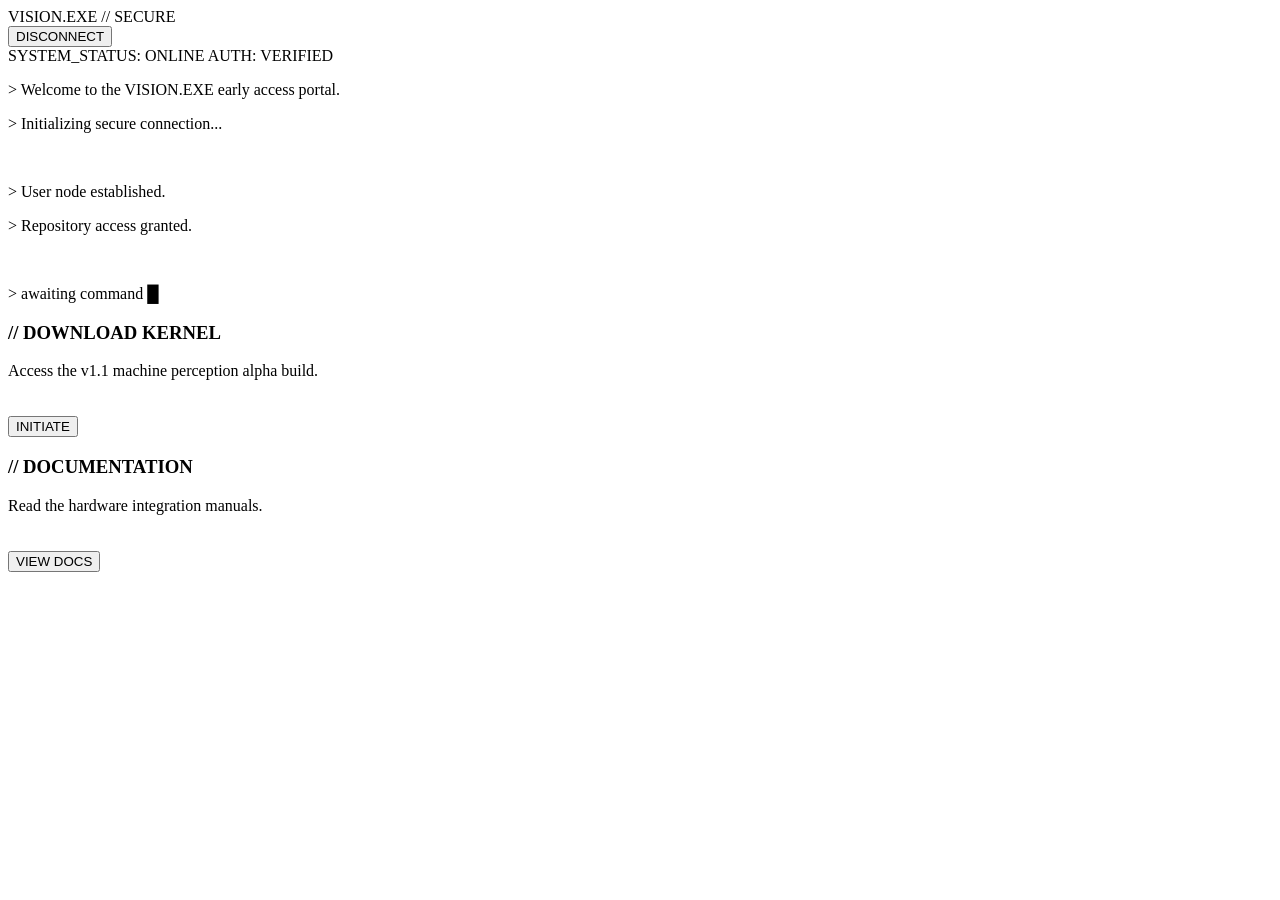
==== dashboard.html @ 7227aaf0 "Add files via upload" ====
<!DOCTYPE html>
<html lang="en">
<head>
    <meta charset="UTF-8">
    <meta name="viewport" content="width=device-width, initial-scale=1.0">
    <title>VISION.EXE - SECURE TERMINAL</title>
    <link rel="stylesheet" href="style.css">
</head>
<body>

    <nav class="main-nav">
        <div class="logo">VISION.EXE // SECURE</div>
        <a href="index.html" style="text-decoration: none;">
            <button class="early-btn" id="logout-btn">DISCONNECT</button>
        </a>
    </nav>

    <div class="dashboard-container">
        <div class="terminal-box">
            <div class="term-header">
                <span>SYSTEM_STATUS: ONLINE</span>
                <span>AUTH: VERIFIED</span>
            </div>
            <div class="term-body">
                <p>> Welcome to the VISION.EXE early access portal.</p>
                <p>> Initializing secure connection...</p>
                <br>
                <p>> User node established.</p>
                <p>> Repository access granted.</p>
                <br>
                <p class="blink">> awaiting command <span class="cursor">█</span></p>
            </div>
        </div>
        
        <div class="dashboard-widgets">
            <div class="widget">
                <h3>// DOWNLOAD KERNEL</h3>
                <p>Access the v1.1 machine perception alpha build.</p>
                <button class="early-btn" style="margin-top: 20px;">INITIATE</button>
            </div>
            <div class="widget">
                <h3>// DOCUMENTATION</h3>
                <p>Read the hardware integration manuals.</p>
                <button class="early-btn" style="margin-top: 20px;">VIEW DOCS</button>
            </div>
        </div>
    </div>

</body>
</html>
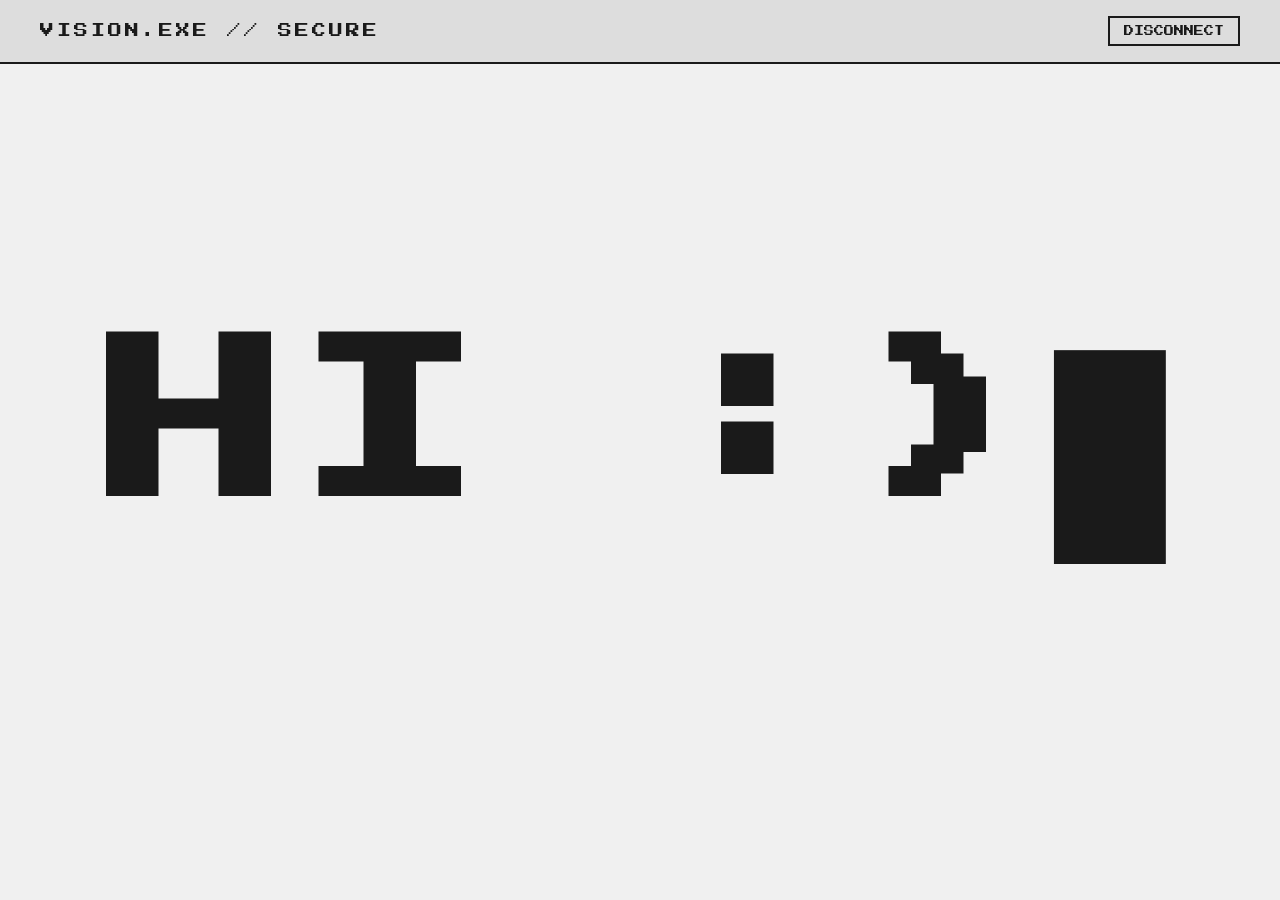
==== commit ef21d8a3: "Change title and restructure dashboard layout Updated the title and modified the layout of the dashb" ====
--- a/dashboard.html
+++ b/dashboard.html
@@ -3,48 +3,40 @@
 <head>
     <meta charset="UTF-8">
     <meta name="viewport" content="width=device-width, initial-scale=1.0">
-    <title>VISION.EXE - SECURE TERMINAL</title>
+    <title>VISION.EXE - DASHBOARD</title>
     <link rel="stylesheet" href="style.css">
+    
+    <style>
+        /* Center everything perfectly */
+        .dashboard-hero {
+            height: 100vh;
+            display: flex;
+            justify-content: center;
+            align-items: center;
+            background-color: var(--paper);
+        }
+        
+        /* Make the text responsive but massive */
+        .massive-text {
+            font-size: clamp(60px, 15vw, 180px);
+            color: var(--ink);
+            margin: 0;
+            letter-spacing: 10px;
+        }
+    </style>
 </head>
 <body>
 
     <nav class="main-nav">
         <div class="logo">VISION.EXE // SECURE</div>
         <a href="index.html" style="text-decoration: none;">
-            <button class="early-btn" id="logout-btn">DISCONNECT</button>
+            <button class="early-btn">DISCONNECT</button>
         </a>
     </nav>
 
-    <div class="dashboard-container">
-        <div class="terminal-box">
-            <div class="term-header">
-                <span>SYSTEM_STATUS: ONLINE</span>
-                <span>AUTH: VERIFIED</span>
-            </div>
-            <div class="term-body">
-                <p>> Welcome to the VISION.EXE early access portal.</p>
-                <p>> Initializing secure connection...</p>
-                <br>
-                <p>> User node established.</p>
-                <p>> Repository access granted.</p>
-                <br>
-                <p class="blink">> awaiting command <span class="cursor">█</span></p>
-            </div>
-        </div>
-        
-        <div class="dashboard-widgets">
-            <div class="widget">
-                <h3>// DOWNLOAD KERNEL</h3>
-                <p>Access the v1.1 machine perception alpha build.</p>
-                <button class="early-btn" style="margin-top: 20px;">INITIATE</button>
-            </div>
-            <div class="widget">
-                <h3>// DOCUMENTATION</h3>
-                <p>Read the hardware integration manuals.</p>
-                <button class="early-btn" style="margin-top: 20px;">VIEW DOCS</button>
-            </div>
-        </div>
-    </div>
+    <main class="dashboard-hero">
+        <h1 class="massive-text">HI :)<span class="cursor">█</span></h1>
+    </main>
 
 </body>
-</html>+</html>
--- a/style.css
+++ b/style.css
@@ -0,0 +1,705 @@
+@import url('https://fonts.googleapis.com/css2?family=Press+Start+2P&display=swap');
+
+/* ── COLOUR PALETTE ── */
+:root {
+  --ink:   #1a1a1a;   /* near-black — high contrast text/borders */
+  --paper: #f0f0f0;   /* off-white background */
+  --gray:  #444444;   /* dark gray for body text */
+  --mid:   #777777;   /* medium gray for minor labels */
+  --lt:    #aaaaaa;   /* light gray for decorative elements */
+}
+
+/* ── BASE ── */
+html {
+  scroll-snap-type: y proximity;
+  scroll-padding-top: 80px;
+  overflow-x: hidden;
+  overflow-y: scroll;
+}
+
+body {
+  margin: 0;
+  background-color: var(--paper);
+  color: var(--ink);
+  font-family: 'Press Start 2P', monospace;
+  min-height: 100vh;
+  overflow-x: hidden;
+  cursor: url('data:image/svg+xml;utf8,<svg xmlns="http://www.w3.org/2000/svg" width="16" height="16" viewBox="0 0 16 16"><path d="M0,0 v14 l4,-4 l3,5 l2,-1 l-3,-5 h5 z" fill="white" stroke="black" stroke-width="1" stroke-linejoin="miter"/></svg>'), auto;
+}
+/* Apply the pixel hand to all interactive elements */
+button, .card, .early-btn, .dot {
+  cursor: url('data:image/svg+xml;utf8,<svg xmlns="http://www.w3.org/2000/svg" width="16" height="16" viewBox="0 0 16 16"><path d="M5,0 h2 v5 h2 v-3 h2 v3 h2 v3 h2 v6 h-8 v-6 h-2 v-8 z" fill="white" stroke="black" stroke-width="1" stroke-linejoin="miter"/></svg>'), pointer;
+}
+/* --- THE WINDOWS ME SCROLLBAR --- */
+::-webkit-scrollbar {
+  width: 18px; /* Classic chunky width */
+  background: #dfdfdf;
+}
+
+::-webkit-scrollbar-track {
+  background: #dfdfdf;
+  /* The inner shadow of the track */
+  border-left: 2px solid #808080; 
+}
+
+::-webkit-scrollbar-thumb {
+  background: #c0c0c0;
+  /* The classic 3D pop-out bevel */
+  border-top: 2px solid #ffffff;
+  border-left: 2px solid #ffffff;
+  border-right: 2px solid #000000;
+  border-bottom: 2px solid #000000;
+}
+
+::-webkit-scrollbar-thumb:hover {
+  background: #cccccc;
+}
+
+::-webkit-scrollbar-thumb:active {
+  background: #a0a0a0;
+  /* Invert the bevel when clicked so it looks "pressed" */
+  border-top: 2px solid #000000;
+  border-left: 2px solid #000000;
+  border-right: 2px solid #ffffff;
+  border-bottom: 2px solid #ffffff;
+}
+
+/* ── NAV ── */
+.main-nav {
+  display: flex;
+  justify-content: space-between;
+  align-items: center;
+  padding: 16px 40px;
+  position: fixed;
+  top: 0;
+  left: 0;
+  right: 0;
+  box-sizing: border-box;
+  background-color: rgba(220, 220, 220, 0.95);
+  border-bottom: 2px solid var(--ink);
+  z-index: 999;
+}
+
+.logo {
+  font-size: 14px;
+  letter-spacing: 3px;
+  color: var(--ink);
+}
+
+.early-btn {
+  font-family: 'Press Start 2P', monospace;
+  font-size: 10px;
+  background: transparent;
+  border: 2px solid var(--ink);
+  padding: 8px 14px;
+  cursor: pointer;
+  color: var(--ink);
+  transition: background 0.2s, color 0.2s;
+}
+
+.early-btn:hover {
+  background: var(--ink);
+  color: var(--paper);
+}
+
+/* ── HERO ── */
+.hero {
+  height: 100vh;
+  display: flex;
+  flex-direction: column;
+  justify-content: center;
+  align-items: flex-start;
+  padding-left: 10%;
+  scroll-snap-align: start;
+}
+
+/* clamp(min, preferred, max) — scales smoothly between screen sizes */
+.title {
+  font-size: clamp(28px, 7vw, 72px);
+  margin: 0;
+  letter-spacing: 6px;
+  color: var(--ink);
+}
+/* Ensure the spans don't break the layout */
+.letter {
+  display: inline-block;
+  transition: color 0.1s ease; /* A very fast transition for a snappy feel */
+  cursor: inherit; /* Inherits your 8-bit pointer */
+}
+
+/* The hover effect on individual letters */
+.letter:hover {
+  color: #ff0000; /* Currently set to red. Change this hex code to whatever you like! */
+}
+
+.subtitle {
+  font-size: clamp(8px, 1.4vw, 13px);
+  margin-top: 24px;
+  color: var(--gray);
+  line-height: 2.0;
+}
+
+.blink {
+  font-size: clamp(7px, 1.1vw, 11px);
+  margin-top: 40px;
+  color: var(--gray);
+}
+
+.cursor {
+  animation: blinker 1s linear infinite;
+}
+
+@keyframes blinker {
+  50% { opacity: 0; }
+}
+
+/* ── CANVAS BACKGROUND ── */
+.dino-bg {
+  position: absolute;
+  left: 0;
+  bottom: -2%;
+  width: 100%;
+  z-index: -1;
+  pointer-events: none;
+  opacity: 0.35;
+}
+
+canvas#c {
+  width: 100%;
+  height: auto;
+  image-rendering: pixelated;
+}
+
+/* ── GENERIC SECTION ── */
+section {
+  min-height: 100vh;
+  padding: 50px 10%;
+  box-sizing: border-box;
+  scroll-snap-align: start;
+}
+
+/* ── SLIDER SCENE ── */
+/* NOTE: padding: 0 overrides the generic section padding above.
+   This is needed so absolutely-positioned children fill the whole viewport. */
+.scene {
+  position: relative;
+  width: 100%;
+  height: 100vh;
+  padding: 0;             /* override section padding */
+  overflow: hidden;
+  background: var(--paper);
+  scroll-snap-align: start;
+}
+
+/* Header */
+.hdr {
+  position: absolute;
+  top: 10%;
+  left: 50%;
+  transform: translateX(-50%);
+  text-align: center;
+  z-index: 10;
+  white-space: nowrap;
+}
+
+.hdr h1 {
+  font-size: clamp(8px, 1.1vw, 13px);
+  letter-spacing: .3em;
+  color: var(--ink);
+}
+
+.hdr-bar {
+  width: 200px;
+  height: 2px;
+  background: var(--ink);
+  margin: 10px auto 0;
+  position: relative;
+}
+
+.hdr-bar::before, .hdr-bar::after {
+  content: '';
+  position: absolute;
+  top: -3px;
+  width: 2px;
+  height: 8px;
+  background: var(--ink);
+}
+.hdr-bar::before { left: 0; }
+.hdr-bar::after  { right: 0; }
+
+/* ── CARDS ── */
+.cards-row {
+  position: absolute;
+  top: 50%;
+  transform: translateY(-50%);
+  left: 0;
+  right: 0;
+  display: flex;
+  align-items: center;
+  justify-content: center;
+  gap: 20px;
+  padding: 0 20px;
+}
+
+.card {
+  position: relative;
+  background: var(--paper);
+  border: 2px solid var(--ink);
+  flex-shrink: 0;
+  cursor: pointer;
+  overflow: hidden;
+  will-change: width;
+  box-shadow: none;
+  transition: box-shadow 0.9s cubic-bezier(0.16,1,0.3,1);
+}
+
+/* Corner notch decorations */
+.card::before, .card::after {
+  content: '';
+  position: absolute;
+  width: 8px;
+  height: 8px;
+  background: var(--paper);
+  z-index: 1;
+}
+.card::before { top: -1px; right: -1px; border-top: 2px solid var(--ink); border-right: 2px solid var(--ink); }
+.card::after  { bottom: -1px; left: -1px; border-bottom: 2px solid var(--ink); border-left: 2px solid var(--ink); }
+
+.card-inner {
+  width: 100%;
+  height: 100%;
+  padding: 24px 20px;
+  display: flex;
+  flex-direction: column;
+  box-sizing: border-box;
+}
+
+.card-num {
+  font-size: 9px;
+  color: var(--mid);
+  letter-spacing: .16em;
+  margin-bottom: 14px;
+}
+
+.card-title {
+  font-size: clamp(10px, 1.4vw, 16px);
+  color: var(--ink);
+  letter-spacing: .06em;
+  line-height: 1.7;
+  white-space: normal;
+  word-wrap: break-word;
+}
+
+/* The body text is hidden (max-height: 0) until the card is active */
+.card-body-wrap {
+  overflow: hidden;
+  max-height: 0;
+  opacity: 0;
+  transition: max-height 0.85s cubic-bezier(0.16, 1, 0.3, 1), opacity 0.55s ease;
+}
+
+.card-body {
+  font-size: 8px;
+  line-height: 2.2;
+  color: var(--gray);
+  letter-spacing: .04em;
+  padding-top: 14px;
+  border-top: 2px solid var(--ink);
+  margin-top: 14px;
+}
+
+.card-tag {
+  display: inline-block;
+  margin-top: 16px;
+  font-size: 9px;
+  letter-spacing: .12em;
+  padding: 5px 10px;
+  border: 2px solid var(--ink);
+  color: var(--paper);
+  background: var(--ink);
+  opacity: 0;
+  transition: opacity 0.4s ease;
+}
+
+/* ── GROUND & ROVER ── */
+.ground { position: absolute; bottom: 108px; left: 0; right: 0; }
+.g-line { height: 3px; background: var(--ink); }
+.g-dash { height: 4px; margin-top: 3px; background: repeating-linear-gradient(to right, var(--lt) 0, var(--lt) 14px, transparent 14px, transparent 26px); }
+.g-dots { height: 3px; margin-top: 5px; background: repeating-linear-gradient(to right, var(--lt) 0, var(--lt) 3px, transparent 3px, transparent 18px); }
+
+.rover {
+  position: absolute;
+  bottom: 108px;
+  transform: translateX(-50%);
+  z-index: 20;
+  will-change: left;
+}
+
+@keyframes spin { to { transform: rotate(360deg); } }
+.wheel { animation: spin .85s linear infinite; }
+
+@keyframes puff {
+  0%   { opacity: .8; transform: translate(0,0) scale(1); }
+  100% { opacity: 0;  transform: translate(-12px,-7px) scale(2); }
+}
+.puff { animation: puff .55s ease-out infinite; }
+
+/* ── SLIDER NAV ── */
+.slider-nav {
+  position: absolute;
+  bottom: 40px;
+  left: 50%;
+  transform: translateX(-50%);
+  display: flex;
+  align-items: center;
+  gap: 24px;
+  z-index: 30;
+}
+
+.nbtn {
+  width: 38px;
+  height: 38px;
+  background: var(--paper);
+  border: 2px solid var(--ink);
+  box-shadow: 3px 3px 0 var(--ink);
+  cursor: pointer;
+  display: flex;
+  align-items: center;
+  justify-content: center;
+  transition: transform .15s ease, box-shadow .15s ease;
+}
+.nbtn:hover  { transform: translate(-1px,-1px); box-shadow: 4px 4px 0 var(--ink); }
+.nbtn:active { transform: translate(2px,2px);   box-shadow: 1px 1px 0 var(--ink); }
+.nbtn:disabled { opacity: .3; cursor: not-allowed; transform: none; box-shadow: 3px 3px 0 var(--ink); }
+
+.dots { display: flex; gap: 10px; align-items: center; }
+.dot {
+  width: 9px;
+  height: 9px;
+  border: 2px solid var(--ink);
+  background: transparent;
+  cursor: pointer;
+  transition: background 0.5s ease, transform 0.6s cubic-bezier(0.34,1.3,0.64,1);
+}
+.dot.active { background: var(--ink); transform: scale(1.35); }
+
+.hint {
+  position: absolute;
+  bottom: 36px;
+  font-size: 8px;
+  letter-spacing: .22em;
+  color: var(--mid);
+  white-space: nowrap;
+}
+.hint-l { left: 20px; }
+.hint-r { right: 20px; }
+
+/* ── RESPONSIVE: TABLET (max 768px) ── */
+@media (max-width: 768px) {
+  .main-nav  { padding: 12px 20px; }
+  .logo      { font-size: 11px; }
+  .early-btn { font-size: 8px; padding: 7px 10px; }
+
+  .hero { padding-left: 8%; }
+
+  /* Tighter card gaps on tablet */
+  .cards-row { gap: 10px; padding: 0 14px; }
+  .card-inner { padding: 18px 14px; }
+  .card-title { font-size: 10px; }
+  .card-body  { font-size: 7px; }
+  .card-num   { font-size: 8px; }
+  .card-tag   { font-size: 7px; }
+
+  .hdr h1 { font-size: 8px; letter-spacing: .2em; }
+
+  /* Hide hints on smaller screens — they'd overlap */
+  .hint { display: none; }
+
+  .slider-nav { gap: 16px; }
+  .nbtn { width: 32px; height: 32px; }
+}
+
+/* ── RESPONSIVE: MOBILE (max 480px) ── */
+@media (max-width: 480px) {
+  .main-nav  { padding: 10px 16px; }
+  .logo      { font-size: 9px; }
+  .early-btn { font-size: 7px; padding: 6px 8px; }
+
+  .hero { padding-left: 6%; }
+
+  /* Very tight gaps so the 4 cards fit on a narrow screen */
+  .cards-row { gap: 4px; padding: 0 6px; }
+  .card-inner { padding: 12px 10px; }
+  .card-title { font-size: 9px; line-height: 1.6; }
+  .card-body  { font-size: 6px; line-height: 2.0; }
+  .card-num   { font-size: 7px; margin-bottom: 10px; }
+  .card-tag   { font-size: 6px; margin-top: 10px; padding: 4px 8px; }
+
+  .slider-nav { bottom: 28px; gap: 12px; }
+  .nbtn { width: 28px; height: 28px; }
+}
+/* =========================================
+   ── LOGIN PAGE & CRT MONITOR ──
+   ========================================= */
+
+.login-page {
+  display: flex;
+  justify-content: center;
+  align-items: center;
+  min-height: 100vh;
+  /* A dark checkered background to make the beige monitor pop */
+  background-color: #2a2a2a; 
+  background-image: repeating-linear-gradient(45deg, #2a2a2a 0, #2a2a2a 2px, #222222 2px, #222222 4px);
+}
+
+.crt-assembly {
+  display: flex;
+  flex-direction: column;
+  align-items: center;
+  margin-top: 60px; /* Clears the navbar */
+}
+
+/* 1. The Chunky Beige Shell */
+.monitor-shell {
+  background: #dfdfdf;
+  padding: 40px;
+  border-radius: 16px;
+  /* Classic 90s 3D Bevel */
+  border-top: 6px solid #ffffff;
+  border-left: 6px solid #ffffff;
+  border-right: 6px solid #808080;
+  border-bottom: 6px solid #808080;
+  box-shadow: 15px 15px 0px rgba(0,0,0,0.5);
+  z-index: 2;
+}
+
+/* 2. The Dark Recessed Bezel */
+.monitor-bezel {
+  background: var(--ink);
+  padding: 24px;
+  border-radius: 20px 20px 25px 25px;
+  border-top: 4px solid #000000;
+  border-left: 4px solid #000000;
+  border-right: 4px solid #333333;
+  border-bottom: 4px solid #333333;
+}
+
+/* 3. The Glowing Glass Screen */
+.monitor-glass {
+  position: relative;
+  background: var(--paper);
+  width: 600px;
+  height: 380px;
+  border-radius: 100px / 12px; /* Gives the screen that slight convex CRT bulge */
+  overflow: hidden;
+  box-shadow: inset 0 0 30px rgba(0,0,0,0.4);
+  display: flex;
+  flex-direction: column;
+}
+
+/* The Scanline Overlay */
+.scanlines {
+  position: absolute;
+  top: 0; left: 0; right: 0; bottom: 0;
+  background: linear-gradient(rgba(18, 16, 16, 0) 50%, rgba(0, 0, 0, 0.08) 50%);
+  background-size: 100% 4px;
+  pointer-events: none; /* Allows you to click through the scanlines */
+  z-index: 10;
+}
+
+/* 4. The Monitor Stand */
+.monitor-neck {
+  width: 90px;
+  height: 30px;
+  background: #dfdfdf;
+  border-left: 4px solid #ffffff;
+  border-right: 4px solid #808080;
+  z-index: 1;
+}
+
+.monitor-base {
+  width: 300px;
+  height: 25px;
+  background: #dfdfdf;
+  border-top: 4px solid #ffffff;
+  border-left: 4px solid #ffffff;
+  border-right: 4px solid #808080;
+  border-bottom: 4px solid #808080;
+  border-radius: 4px 4px 0 0;
+  box-shadow: 15px 15px 0px rgba(0,0,0,0.5);
+}
+
+/* =========================================
+   ── SCREEN UI (THE FORM) ──
+   ========================================= */
+.screen-ui {
+  padding: 40px 60px;
+  z-index: 2;
+  display: flex;
+  flex-direction: column;
+  height: 100%;
+  box-sizing: border-box;
+}
+
+.auth-tabs {
+  display: flex;
+  justify-content: space-between;
+  margin-bottom: 50px;
+  font-size: 14px;
+}
+
+.tab {
+  color: var(--mid);
+  cursor: inherit; /* Uses your pixel hand cursor */
+}
+
+.tab.active {
+  color: var(--ink);
+  border-bottom: 4px solid var(--ink);
+  padding-bottom: 6px;
+}
+
+.auth-form {
+  display: flex;
+  flex-direction: column;
+  gap: 30px;
+  flex-grow: 1;
+}
+
+.input-group {
+  display: flex;
+  flex-direction: column;
+  gap: 12px;
+}
+
+.input-group label {
+  font-size: 10px;
+  color: var(--gray);
+}
+
+.retro-input {
+  font-family: 'Press Start 2P', monospace;
+  background: transparent;
+  border: none;
+  border-bottom: 4px dashed var(--mid);
+  padding: 10px 0;
+  font-size: 12px;
+  color: var(--ink);
+  outline: none;
+  transition: border-bottom 0.2s;
+  cursor: inherit; 
+}
+
+.retro-input:focus {
+  border-bottom: 4px solid var(--ink);
+}
+
+.auth-actions {
+  display: flex;
+  justify-content: space-between;
+  align-items: flex-end;
+  margin-top: auto;
+}
+
+.btn-google {
+  font-family: 'Press Start 2P', monospace;
+  font-size: 8px;
+  background: transparent;
+  border: none;
+  color: var(--mid);
+  cursor: inherit;
+  transition: color 0.2s;
+}
+
+.btn-google:hover {
+  color: var(--ink);
+}
+
+.btn-submit {
+  font-family: 'Press Start 2P', monospace;
+  font-size: 12px;
+  background: transparent;
+  border: 2px solid var(--ink);
+  padding: 12px 24px;
+  color: var(--ink);
+  cursor: inherit;
+  transition: background 0.2s, color 0.2s;
+}
+
+.btn-submit:hover {
+  background: var(--ink);
+  color: var(--paper);
+}
+
+
+@media (max-width: 768px) {
+  .monitor-glass { width: 80vw; height: 60vw; }
+  .monitor-shell { padding: 20px; }
+  .screen-ui { padding: 20px; }
+  .auth-tabs { font-size: 10px; margin-bottom: 30px; }
+  .retro-input { font-size: 10px; }
+}
+/* =========================================
+   ── SECURE DASHBOARD PAGE ──
+   ========================================= */
+.dashboard-container {
+  padding: 120px 10%;
+  display: flex;
+  flex-direction: column;
+  gap: 40px;
+}
+
+.terminal-box {
+  background: var(--ink);
+  color: var(--paper);
+  border: 4px solid var(--gray);
+  padding: 30px;
+  box-shadow: 10px 10px 0px rgba(0,0,0,0.1);
+  min-height: 300px;
+}
+
+.term-header {
+  display: flex;
+  justify-content: space-between;
+  border-bottom: 2px dashed var(--gray);
+  padding-bottom: 10px;
+  margin-bottom: 20px;
+  font-size: 10px;
+  color: var(--mid);
+}
+
+.term-body p {
+  font-size: 14px;
+  line-height: 2;
+  margin: 0;
+}
+
+.dashboard-widgets {
+  display: flex;
+  gap: 30px;
+}
+
+.widget {
+  flex: 1;
+  border: 2px solid var(--ink);
+  padding: 30px;
+  background: transparent;
+}
+
+.widget h3 {
+  font-size: 14px;
+  margin-top: 0;
+  border-bottom: 2px solid var(--ink);
+  padding-bottom: 10px;
+}
+
+.widget p {
+  font-size: 10px;
+  color: var(--gray);
+  line-height: 1.8;
+}
+
+@media (max-width: 768px) {
+  .dashboard-widgets { flex-direction: column; }
+  .term-body p { font-size: 10px; }
+}
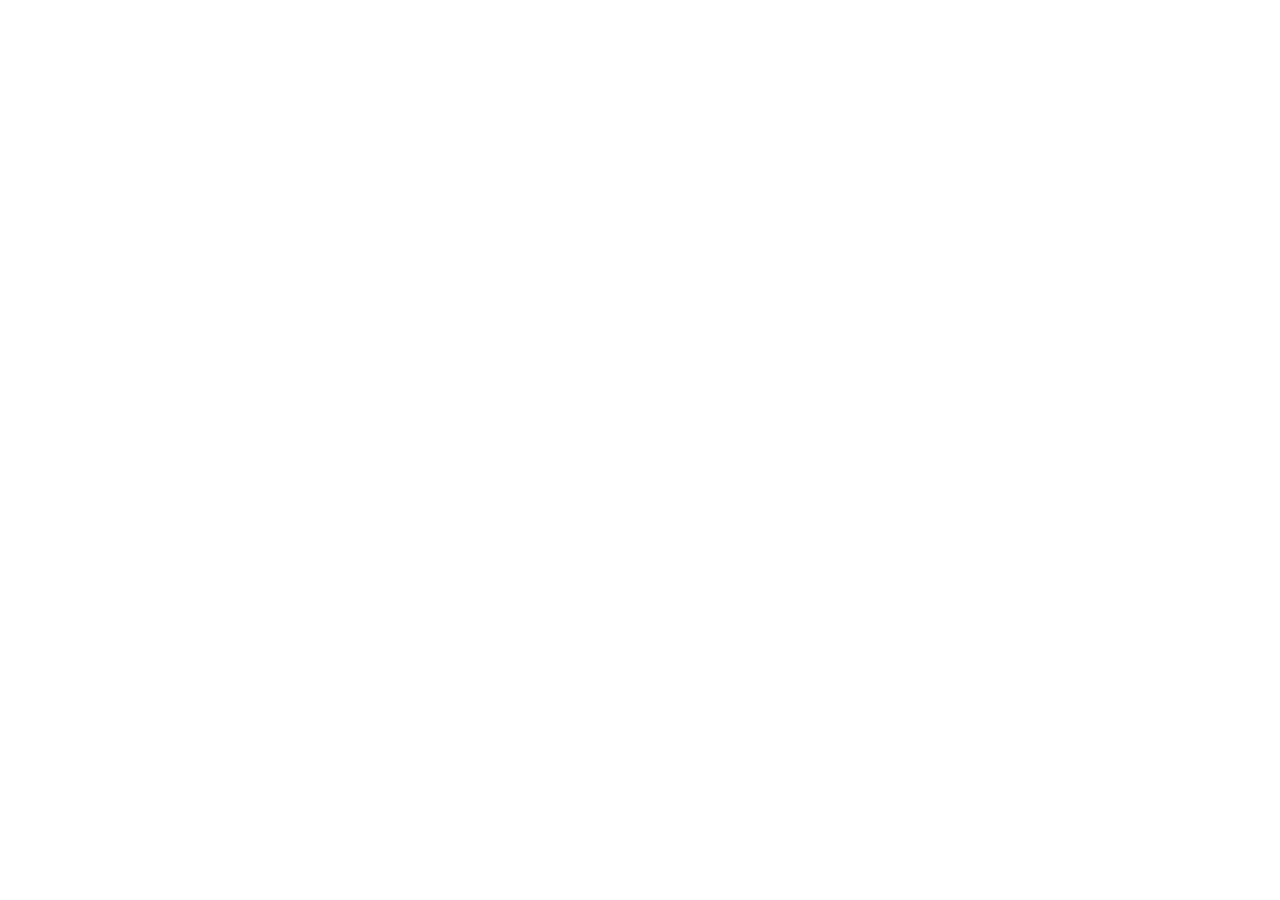
==== commit a83668da: "Implement Firebase authentication for dashboard access Added Firebase authentication to manage user " ====
--- a/dashboard.html
+++ b/dashboard.html
@@ -7,7 +7,11 @@
     <link rel="stylesheet" href="style.css">
     
     <style>
-        /* Center everything perfectly */
+        /* 1. HIDE THE PAGE BY DEFAULT to prevent a "flash" of content before kicking them out */
+        body {
+            display: none; 
+        }
+
         .dashboard-hero {
             height: 100vh;
             display: flex;
@@ -16,7 +20,6 @@
             background-color: var(--paper);
         }
         
-        /* Make the text responsive but massive */
         .massive-text {
             font-size: clamp(60px, 15vw, 180px);
             color: var(--ink);
@@ -29,14 +32,47 @@
 
     <nav class="main-nav">
         <div class="logo">VISION.EXE // SECURE</div>
-        <a href="index.html" style="text-decoration: none;">
-            <button class="early-btn">DISCONNECT</button>
-        </a>
+        <button class="early-btn" id="logout-btn">DISCONNECT</button>
     </nav>
 
     <main class="dashboard-hero">
         <h1 class="massive-text">HI :)<span class="cursor">█</span></h1>
     </main>
 
+    <script type="module">
+        import { initializeApp } from "https://www.gstatic.com/firebasejs/10.8.1/firebase-app.js";
+        import { getAuth, onAuthStateChanged, signOut } from "https://www.gstatic.com/firebasejs/10.8.1/firebase-auth.js";
+
+        // TODO: USE YOUR FIREBASE CONFIG HERE
+        const firebaseConfig = {
+    apiKey: "AIzaSyBbctYUjzVKpBFjMN_w5MPT1Dwm_ktjt9Y",
+    authDomain: "vision-exe.firebaseapp.com",
+    projectId: "vision-exe",
+    storageBucket: "vision-exe.firebasestorage.app",
+    messagingSenderId: "349075462702",
+    appId: "1:349075462702:web:a5cd6a30cd88001f025dbf"
+  };
+
+        const app = initializeApp(firebaseConfig);
+        const auth = getAuth(app);
+
+        // Check if the user is allowed here
+        onAuthStateChanged(auth, (user) => {
+            if (user) {
+                // User is signed in. Unhide the page!
+                document.body.style.display = 'block';
+            } else {
+                // User is NOT signed in. Kick them to the login page.
+                window.location.replace('login.html');
+            }
+        });
+
+        // Wire up the Disconnect button
+        document.getElementById('logout-btn').addEventListener('click', () => {
+            signOut(auth).then(() => {
+                window.location.replace('index.html');
+            });
+        });
+    </script>
 </body>
 </html>
